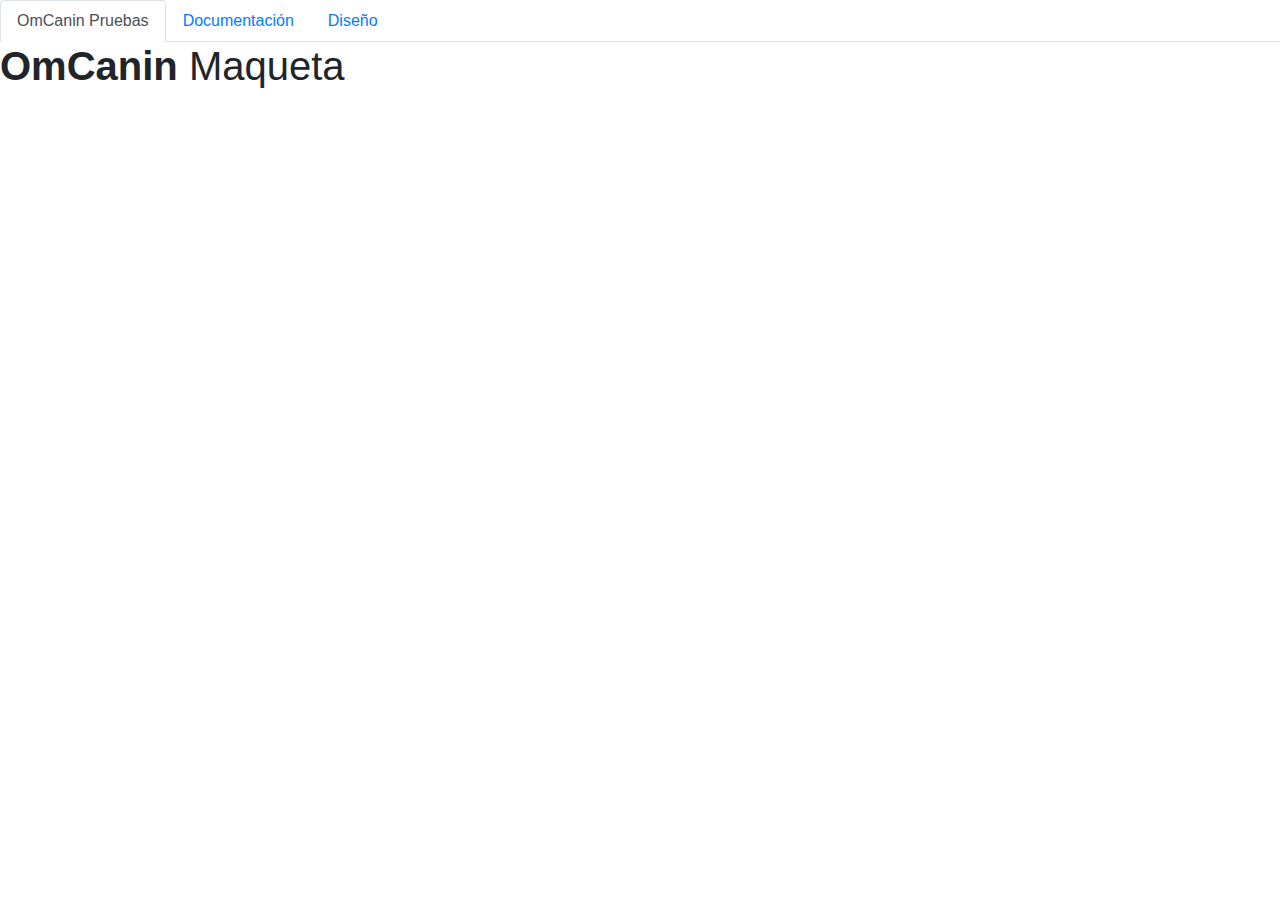
==== diseño.html @ 7c10395f "maqueta1" ====
<!DOCTYPE html>
<html lang="es">
<head>
    <meta charset="UTF-8">
    <meta name="viewport" content="width=device-width, initial-scale=1.0">
    <meta name="description" content="Servidor de pruebas para sistema OmCanin Video.">
    <title>Om Canin Test</title>
    <link href='omcaninlogo.jpg' rel='shortcut icon' type='image/jpg'>

    <link href="https://fonts.googleapis.com/css?family=Fjalla+One|Noto+Sans+JP&display=swap" rel="stylesheet"> 
    <link rel="stylesheet" href="style.css" />
    <link
      rel="stylesheet"
      href="https://stackpath.bootstrapcdn.com/bootstrap/4.4.1/css/bootstrap.min.css"
      integrity="sha384-Vkoo8x4CGsO3+Hhxv8T/Q5PaXtkKtu6ug5TOeNV6gBiFeWPGFN9MuhOf23Q9Ifjh"
      crossorigin="anonymous"
    />
</head>
<body>
    <header>
<ul class="nav nav-tabs">
  <li class="nav-item">
    <a class="nav-link active" href="#">OmCanin Pruebas</a>
  </li>
  <li class="nav-item">
    <a class="nav-link" href="docu.html">Documentación</a>
  </li>
  <li class="nav-item">
    <a class="nav-link" href="diseño.html">Diseño</a>
  </li>
</ul>
    </header>
    <section>
        <h1><strong>OmCanin</strong>
Maqueta
        </h1>
    </section>
    <footer></footer>
</body>
</html>
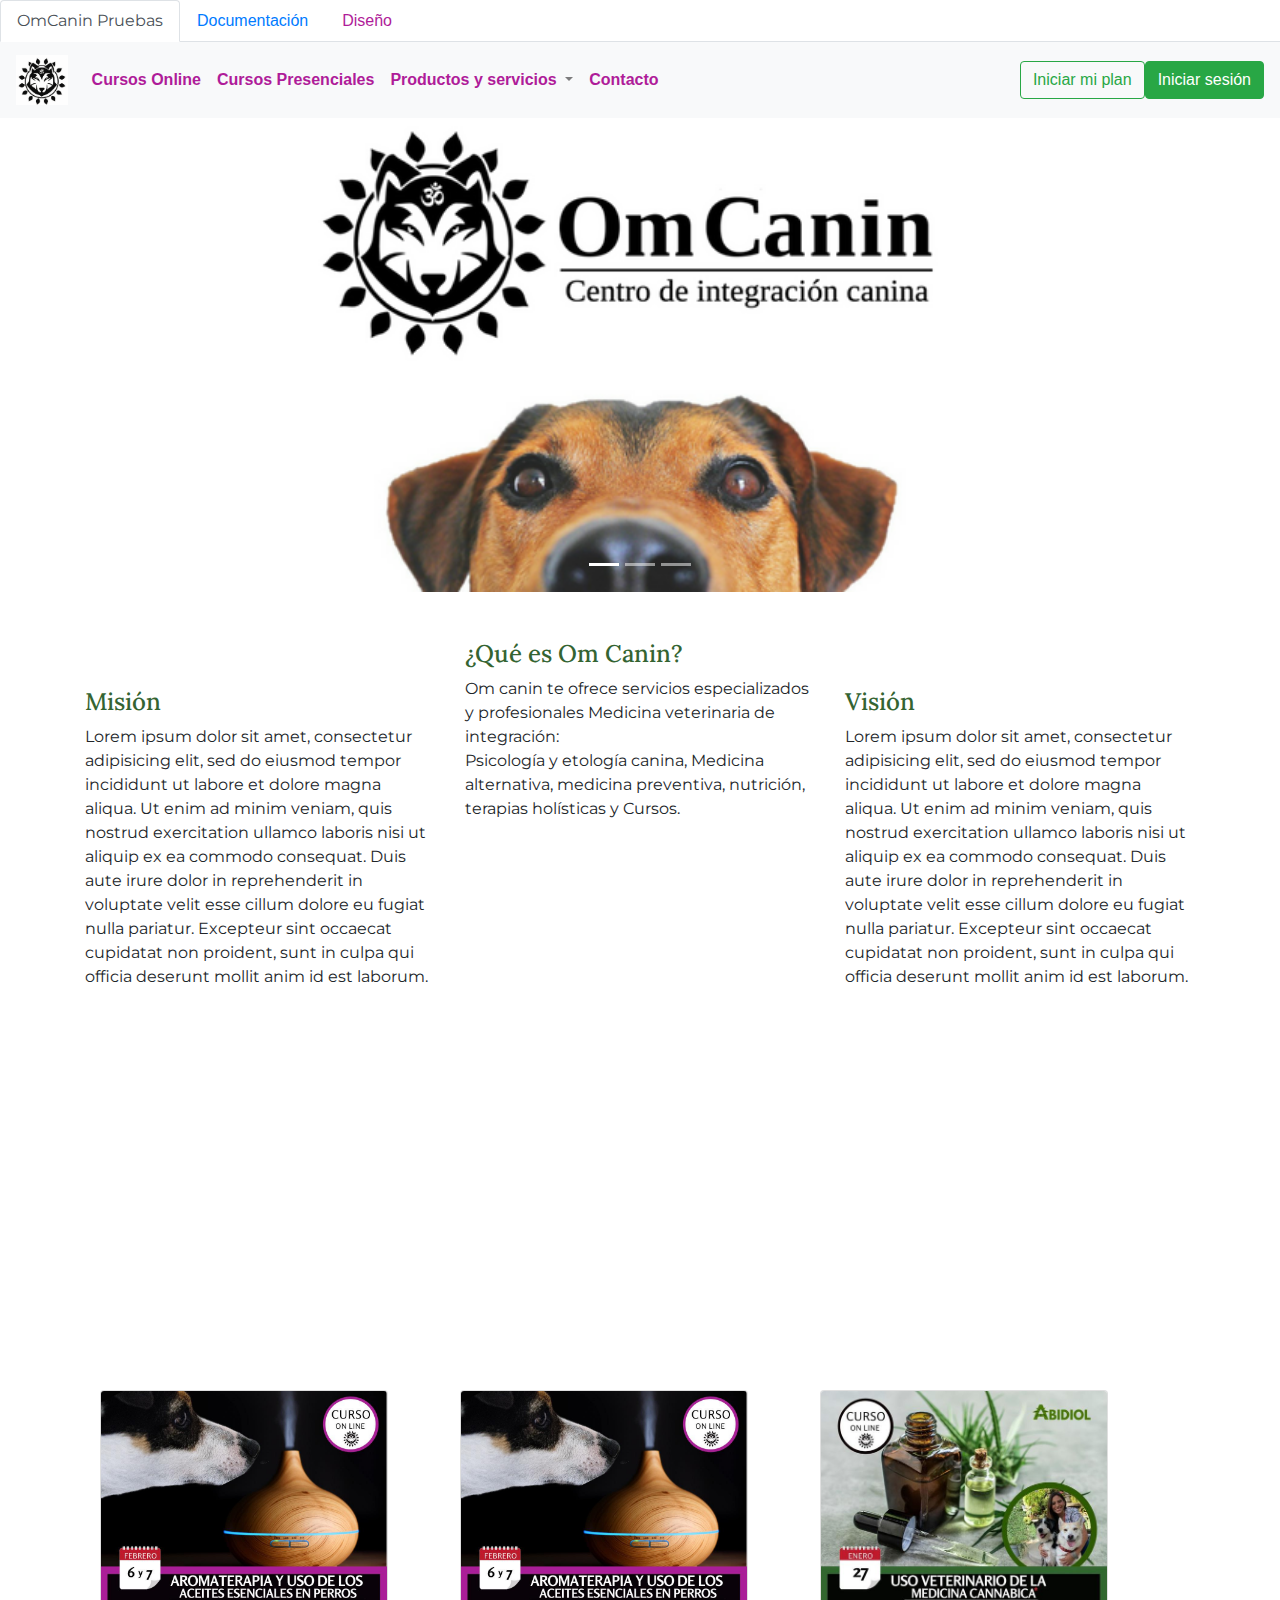
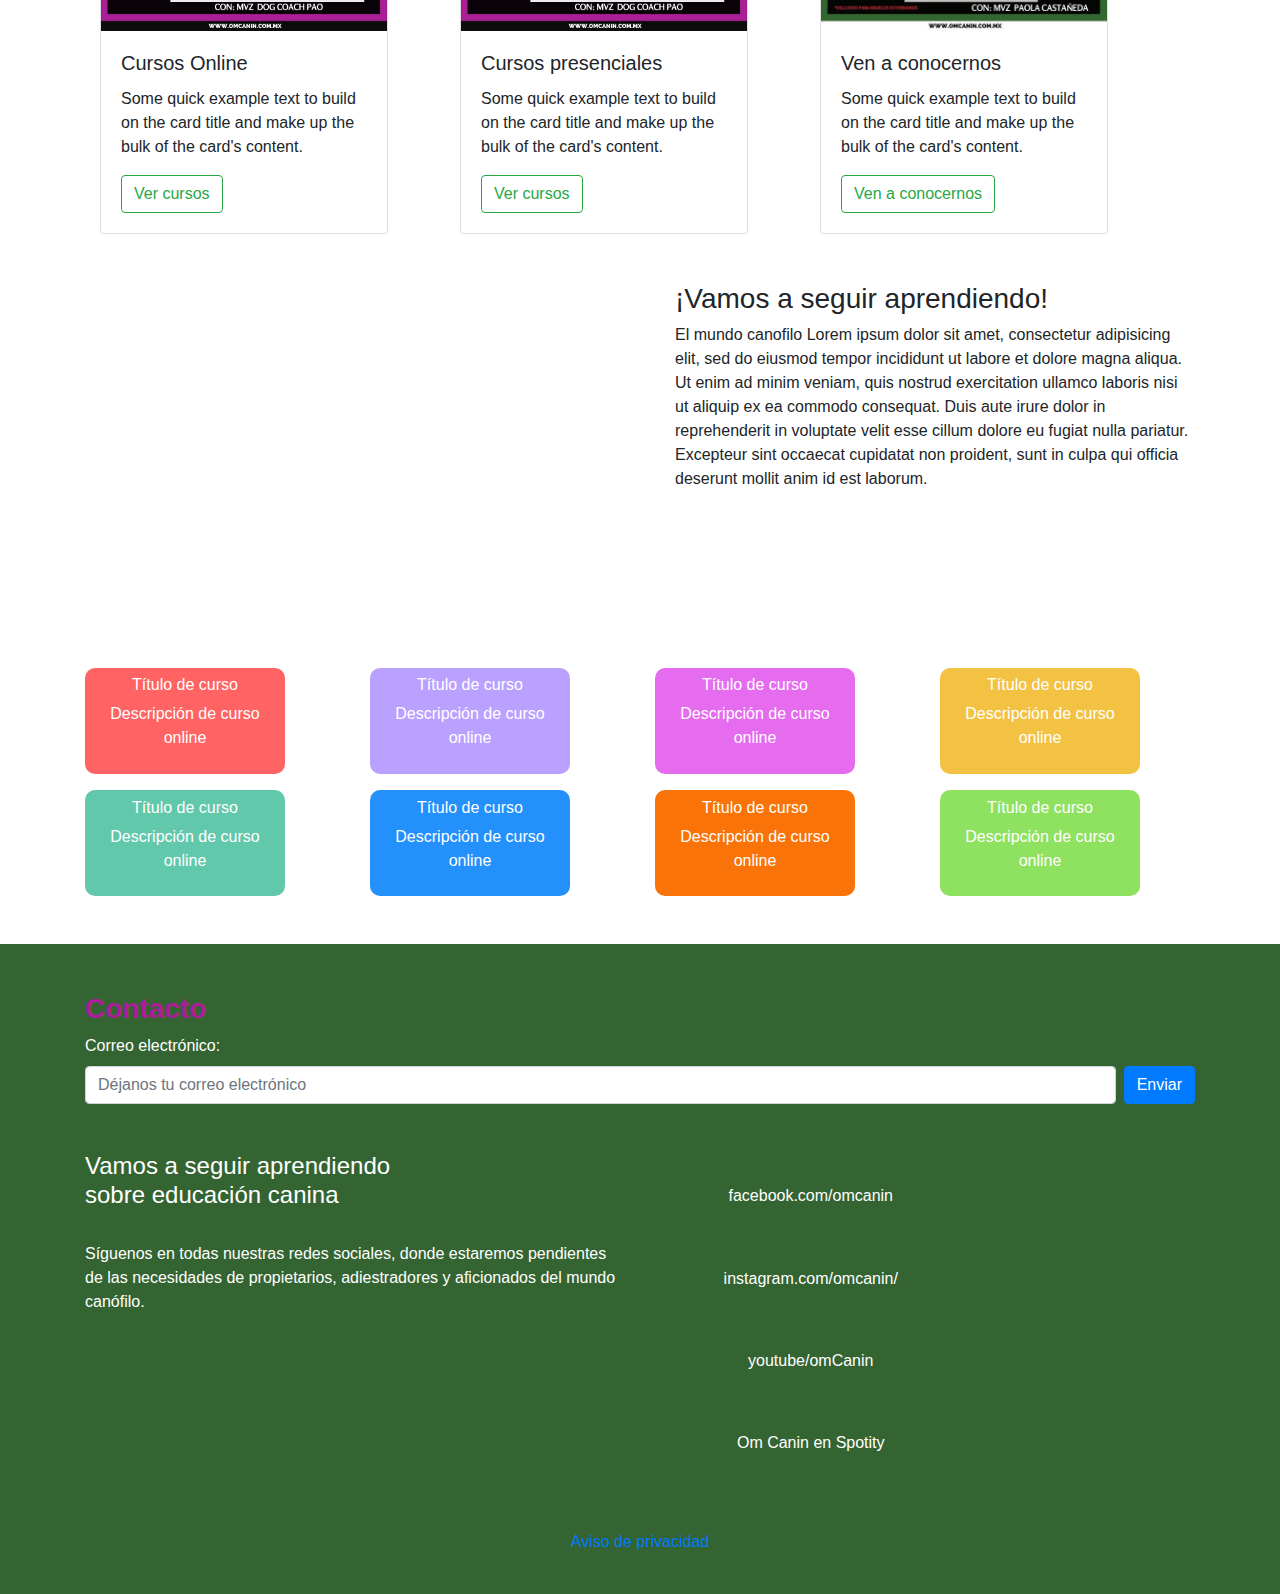
==== commit ab58b2a6: "demo1" ====
--- a/diseño.html
+++ b/diseño.html
@@ -5,36 +5,357 @@
     <meta name="viewport" content="width=device-width, initial-scale=1.0">
     <meta name="description" content="Servidor de pruebas para sistema OmCanin Video.">
     <title>Om Canin Test</title>
-    <link href='omcaninlogo.jpg' rel='shortcut icon' type='image/jpg'>
-
-    <link href="https://fonts.googleapis.com/css?family=Fjalla+One|Noto+Sans+JP&display=swap" rel="stylesheet"> 
+    <link href='omlobo.png' rel='shortcut icon' type='image/jpg'>
+
     <link rel="stylesheet" href="style.css" />
+    <link rel="stylesheet" href="irStyle.css" />
+
+    <link rel="stylesheet" type="text/css" href="font-awesome.min.css">
+
+
+<!-- Fuentes -->
+<link rel="preconnect" href="https://fonts.gstatic.com">
+<link href="https://fonts.googleapis.com/css2?family=Lora:ital,wght@0,400;0,500;0,600;0,700;1,400;1,500;1,600;1,700&display=swap" rel="stylesheet">
+<link href="https://fonts.googleapis.com/css2?family=Montserrat:ital,wght@0,100;0,200;0,300;0,400;0,500;0,600;0,700;0,800;0,900;1,100;1,200;1,300;1,400;1,500;1,600;1,700;1,800;1,900&display=swap" rel="stylesheet">
+
+<!-- Bootstrap -->
     <link
       rel="stylesheet"
       href="https://stackpath.bootstrapcdn.com/bootstrap/4.4.1/css/bootstrap.min.css"
       integrity="sha384-Vkoo8x4CGsO3+Hhxv8T/Q5PaXtkKtu6ug5TOeNV6gBiFeWPGFN9MuhOf23Q9Ifjh"
       crossorigin="anonymous"
     />
+    <script src="https://maxcdn.bootstrapcdn.com/bootstrap/4.0.0/js/bootstrap.min.js" integrity="sha384-JZR6Spejh4U02d8jOt6vLEHfe/JQGiRRSQQxSfFWpi1MquVdAyjUar5+76PVCmYl" crossorigin="anonymous"></script>
+
+	<script src="https://code.jquery.com/jquery-3.2.1.slim.min.js" integrity="sha384-KJ3o2DKtIkvYIK3UENzmM7KCkRr/rE9/Qpg6aAZGJwFDMVNA/GpGFF93hXpG5KkN" crossorigin="anonymous"></script>
+	<script src="https://cdnjs.cloudflare.com/ajax/libs/popper.js/1.12.9/umd/popper.min.js" integrity="sha384-ApNbgh9B+Y1QKtv3Rn7W3mgPxhU9K/ScQsAP7hUibX39j7fakFPskvXusvfa0b4Q" crossorigin="anonymous"></script>
+
+	<link rel="stylesheet" href="https://cdn.jsdelivr.net/npm/bootstrap-icons@1.3.0/font/bootstrap-icons.css">
 </head>
 <body>
     <header>
-<ul class="nav nav-tabs">
-  <li class="nav-item">
-    <a class="nav-link active" href="#">OmCanin Pruebas</a>
-  </li>
-  <li class="nav-item">
-    <a class="nav-link" href="docu.html">Documentación</a>
-  </li>
-  <li class="nav-item">
-    <a class="nav-link" href="diseño.html">Diseño</a>
-  </li>
-</ul>
+			<ul class="nav nav-tabs">
+			  <li class="nav-item">
+			    <a class="nav-link active font-Monse" href="#">OmCanin Pruebas</a>
+			  </li>
+			  <li class="nav-item">
+			    <a class="nav-link" href="docu.html">Documentación</a>
+			  </li>
+			  <li class="nav-item">
+			    <a class="nav-link" href="diseño.html"><span class="octext-violet">Diseño</span></a>
+			  </li>
+			</ul>
     </header>
-    <section>
-        <h1><strong>OmCanin</strong>
-Maqueta
-        </h1>
-    </section>
-    <footer></footer>
+
+<section id="navbardeomcanin">
+<nav class="navbar navbar-expand-lg navbar-light bg-light">
+  <a class="navbar-brand" href="#">
+  	<img src="omlobo.png" height="50">
+  </a>
+  <button class="navbar-toggler" type="button" data-toggle="collapse" data-target="#navbarSupportedContent" aria-controls="navbarSupportedContent" aria-expanded="false" aria-label="Toggle navigation">
+    <span class="navbar-toggler-icon"></span>
+  </button>
+
+  <div class="collapse navbar-collapse" id="navbarSupportedContent">
+    <ul class="navbar-nav mr-auto">
+      <li class="nav-item active">
+        <a class="nav-link" href="#"><span class="oc-title33">Cursos Online</span></a>
+      </li>
+      <li class="nav-item active">
+        <a class="nav-link" href="#"><span class="oc-title33">Cursos Presenciales</span></a>
+      </li>
+      <li class="nav-item dropdown">
+        <a class="nav-link dropdown-toggle" href="#" id="navbarDropdown" role="button" data-toggle="dropdown" aria-haspopup="true" aria-expanded="false">
+          <span class="oc-title33">Productos y servicios</span>
+        </a>
+        <div class="dropdown-menu" aria-labelledby="navbarDropdown">
+          <a class="dropdown-item" href="#">Sucursal Puebla</a>
+          <div class="dropdown-divider"></div>
+          <a class="dropdown-item" href="#">Sucursal CDMX</a>
+        </div>
+      </li>
+      <li class="nav-item">
+        <a class="nav-link" href="#Contacto"><span class="oc-title33">Contacto</span></a>
+      </li>
+    </ul>
+    <form class="form-inline my-2 my-lg-0">
+      <button class="btn btn-outline-success my-2 my-sm-0" type="submit">Iniciar mi plan</button>
+      <button class="btn btn-success my-2 my-sm-0" type="submit">Iniciar sesión</button>
+    </form>
+  </div>
+</nav>
+</section>
+
+<!-- Carousel -->
+<div id="carouselExampleIndicators" class="carousel slide" data-ride="carousel">
+  <ol class="carousel-indicators">
+    <li data-target="#carouselExampleIndicators" data-slide-to="0" class="active"></li>
+    <li data-target="#carouselExampleIndicators" data-slide-to="1"></li>
+    <li data-target="#carouselExampleIndicators" data-slide-to="2"></li>
+  </ol>
+  <div class="carousel-inner">
+    <div class="carousel-item active">
+      <img class="d-block w-100" src="slide2.png" alt="First slide">
+        <!--<div class="carousel-caption d-none d-md-block">
+    		<h1><span class="octext-green"octext-green>Om Canin Academia Digital</span></h1>
+    		<p>Te invitamos a aprender del mundo canofilo</p>
+  		</div> -->
+    </div>
+    <div class="carousel-item">
+      <img class="d-block w-100" src="slide3.jpg" alt="Second slide">
+        <!-- <div class="carousel-caption d-none d-md-block">
+    		<h1>Cursos inline</h1>
+    		<p>Para aprender desde cualquir dispositivo móvil</p>
+  		</div> -->
+    </div>
+    <div class="carousel-item">
+      <img class="d-block w-100" src="slide4.jpg" alt="Third slide">
+      <!--
+        <div class="carousel-caption d-none d-md-block">
+    		<h1>Cursos presenciales</h1>
+    		<p>Nuestros cursos con los mejores especialistas.</p>
+  		</div>      -->
+    </div>
+  </div>
+  <a class="carousel-control-prev" href="#carouselExampleIndicators" role="button" data-slide="prev">
+    <span class="carousel-control-prev-icon" aria-hidden="true"></span>
+    <span class="sr-only">Previous</span>
+  </a>
+  <a class="carousel-control-next" href="#carouselExampleIndicators" role="button" data-slide="next">
+    <span class="carousel-control-next-icon" aria-hidden="true"></span>
+    <span class="sr-only">Next</span>
+  </a>
+</div>
+
+<section id="Quienes">
+	<div class="container padding-botop">
+		<div class="row">
+			<div class="col-sm">
+				<div class="padding-top3">
+					<h4 class="oc-title3">Misión</h4>
+					<p class="font-Monse">Lorem ipsum dolor sit amet, consectetur adipisicing elit, sed do eiusmod
+					tempor incididunt ut labore et dolore magna aliqua. Ut enim ad minim veniam,
+					quis nostrud exercitation ullamco laboris nisi ut aliquip ex ea commodo
+					consequat. Duis aute irure dolor in reprehenderit in voluptate velit esse
+					cillum dolore eu fugiat nulla pariatur. Excepteur sint occaecat cupidatat non
+					proident, sunt in culpa qui officia deserunt mollit anim id est laborum.</p>
+				</div>
+			</div>
+			<div class="col-sm">
+				<div>
+					<h4 class="oc-title3">¿Qué es Om Canin?</h4>
+					<p class="font-Monse">
+						Om canin te ofrece servicios especializados y profesionales
+						Medicina veterinaria de integración:  <br>
+						Psicología y etología canina, Medicina alternativa, 
+						medicina preventiva, nutrición, terapias holísticas y Cursos.
+					</p>
+				</div>
+			</div>
+			<div class="col-sm">
+				<div class="padding-top3">
+					<h4 class="oc-title3">Visión</h4>
+					<p class="font-Monse">Lorem ipsum dolor sit amet, consectetur adipisicing elit, sed do eiusmod
+					tempor incididunt ut labore et dolore magna aliqua. Ut enim ad minim veniam,
+					quis nostrud exercitation ullamco laboris nisi ut aliquip ex ea commodo
+					consequat. Duis aute irure dolor in reprehenderit in voluptate velit esse
+					cillum dolore eu fugiat nulla pariatur. Excepteur sint occaecat cupidatat non
+					proident, sunt in culpa qui officia deserunt mollit anim id est laborum.</p>
+				</div>
+			</div>
+		</div>
+	</div>
+</section>
+
+<section class="parallax1">
+	
+</section>
+<section>
+	<div class="container">
+<div class="container row padding-top3">
+			<div class="col-sm">
+				<div class="card" style="width: 18rem;">
+				<img class="card-img-top" src="card1.jpg" alt="Card image cap">
+				  <div class="card-body">
+				    <h5 class="card-title oc-title-33">Cursos Online</h5>
+				    <p class="card-text">Some quick example text to build on the card title and make up the bulk of the card's content.</p>
+				    <a href="#" class="btn btn btn-outline-success">Ver cursos</a>
+  				  </div>
+				</div>
+			</div>
+			<div class="col-sm">
+				<div class="card" style="width: 18rem;">
+				  <img class="card-img-top" src="card1.jpg" alt="Card image cap">
+				  <div class="card-body">
+				    <h5 class="card-title oc-title-33">Cursos presenciales</h5>
+				    <p class="card-text">Some quick example text to build on the card title and make up the bulk of the card's content.</p>
+				    <a href="#" class="btn btn-outline-success">Ver cursos</a>
+  				  </div>
+				</div>
+			</div>
+			<div class="col-sm">
+				<div class="card" style="width: 18rem;">
+				  <img class="card-img-top" src="card3.jpg" alt="Card image cap">
+				  <div class="card-body">
+				    <h5 class="card-title oc-title-33">Ven a conocernos</h5>
+				    <p class="card-text">Some quick example text to build on the card title and make up the bulk of the card's content.</p>
+				    <a href="#" class="btn btn-outline-success">Ven a conocernos</a>
+  				  </div>
+				</div>
+			</div>
+		</div>
+
+	</div>
+</section>
+<section>
+	<div class="container">
+		<div class="row padding-top3">
+			<div class="col-sm">
+				<iframe width="560" height="315" src="https://www.youtube.com/embed/t2rCSDFcKm4" frameborder="0" allow="accelerometer; autoplay; clipboard-write; encrypted-media; gyroscope; picture-in-picture" allowfullscreen></iframe>
+			</div>
+			<div class="col-sm">
+				<h3>¡Vamos a seguir aprendiendo!</h3>
+				<p>El mundo canofilo 
+				Lorem ipsum dolor sit amet, consectetur adipisicing elit, sed do eiusmod
+				tempor incididunt ut labore et dolore magna aliqua. Ut enim ad minim veniam,
+				quis nostrud exercitation ullamco laboris nisi ut aliquip ex ea commodo
+				consequat. Duis aute irure dolor in reprehenderit in voluptate velit esse
+				cillum dolore eu fugiat nulla pariatur. Excepteur sint occaecat cupidatat non
+				proident, sunt in culpa qui officia deserunt mollit anim id est laborum.</p>
+			</div>
+		</div>	
+	</div>
+</section>
+<section>
+	<div class="container">
+		<div class="row padding-botop">
+			<div class="col-sm">
+				<div class="oc-box colors1">
+					<h6>Título de curso</h6>
+					<p>Descripción de curso online
+					</p>
+				</div>
+			</div>
+			<div class="col-sm">
+				<div class="oc-box colors2">
+					<h6>Título de curso</h6>
+					<p>Descripción de curso online
+					</p>
+				</div>
+			</div>
+			<div class="col-sm">
+				<div class="oc-box colors3">
+					<h6>Título de curso</h6>
+					<p>Descripción de curso online
+					</p>
+				</div>
+			</div>
+			<div class="col-sm">
+				<div class="oc-box colors4">
+					<h6>Título de curso</h6>
+					<p>Descripción de curso online
+					</p>
+				</div>
+			</div>
+			<div class="col-sm">
+				<div class="oc-box colors5">
+					<h6>Título de curso</h6>
+					<p>Descripción de curso online
+					</p>
+				</div>
+			</div>
+			<div class="col-sm">
+				<div class="oc-box colors6">
+					<h6>Título de curso</h6>
+					<p>Descripción de curso online
+					</p>
+				</div>
+			</div>
+			<div class="col-sm">
+				<div class="oc-box colors7">
+					<h6>Título de curso</h6>
+					<p>Descripción de curso online
+					</p>
+				</div>
+			</div>
+			<div class="col-sm">
+				<div class="oc-box colors8">
+					<h6>Título de curso</h6>
+					<p>Descripción de curso online
+					</p>
+				</div>
+			</div>
+		</div>
+	</div>
+</section>
+
+    <footer id="Contacto">
+    	<div class="oc-contacto padding-top3">
+    		<div class="container">
+    			<h3 class="oc-title33">Contacto</h3>
+	            <form action="">
+	                <label for="email"><span class="twhite">Correo electrónico:</span></label>
+	                <div class="d-flex">
+	                    <div class="flex-fill mr-2">
+	                        <input type="email" id="email" class="form-control" 
+	                        placeholder="Déjanos tu correo electrónico">
+	                    </div>
+	                    <button type="submit" class="btn btn-primary">Enviar</button>
+	                </div>
+	            </form>
+
+	<div class="row padding-botop">
+		<div class="col-sm">
+			<h4 class="twhite">Vamos a seguir aprendiendo <br>
+			sobre educación canina</h4>
+			<br>
+			<p class="twhite">Síguenos en todas nuestras redes sociales, 
+			donde estaremos pendientes de las necesidades
+			de propietarios, adiestradores y aficionados del mundo canófilo. </p>
+		</div>
+		<div class="col-sm">
+			<div>
+				<button class="oc-box-redes btn">
+					<a href="https://www.facebook.com/omcanin" target="_blank">
+						<span class="facBrand"><i class="fa fa-facebook-square"></i></span>
+						<span class="twhite">facebook.com/omcanin</span></a>
+				</button>
+				<button class="oc-box-redes btn">
+					<a href="https://www.instagram.com/omcanin/?hl=es" target="_blank">
+						<span class="insBrand"><i class="fa fa-instagram"></i></span>
+						<span class="twhite">instagram.com/omcanin/</span>
+					</a>
+				</button>
+				<button class="oc-box-redes btn">
+					<a href="#" target="_blank">
+						<span class="youBrand"><i class="fa fa-youtube"></i></span>
+						<span class="twhite">youtube/omCanin </span>
+					</a>
+				</button>
+				<button class="oc-box-redes btn">
+					<a href="#" target="_blank">
+						<span class="spoBrand"><i class="fa fa-spotify"></i></span>
+						<span class="twhite">Om Canin en Spotity </span>
+					</a>
+				</button>
+			</div>
+		</div>
+	</div>
+
+    		</div> <!-- container -->
+
+	    	<div class="tcenter">
+	    		<a href="#">Aviso de privacidad</a>
+	    	</div>
+
+    	</div> <!-- oc-contacto -->
+    </footer>
+
+
+    <script src="https://maxcdn.bootstrapcdn.com/bootstrap/4.0.0/js/bootstrap.min.js" integrity="sha384-JZR6Spejh4U02d8jOt6vLEHfe/JQGiRRSQQxSfFWpi1MquVdAyjUar5+76PVCmYl" crossorigin="anonymous"></script>
+
+	<script src="https://code.jquery.com/jquery-3.2.1.slim.min.js" integrity="sha384-KJ3o2DKtIkvYIK3UENzmM7KCkRr/rE9/Qpg6aAZGJwFDMVNA/GpGFF93hXpG5KkN" crossorigin="anonymous"></script>
+	<script src="https://cdnjs.cloudflare.com/ajax/libs/popper.js/1.12.9/umd/popper.min.js" integrity="sha384-ApNbgh9B+Y1QKtv3Rn7W3mgPxhU9K/ScQsAP7hUibX39j7fakFPskvXusvfa0b4Q" crossorigin="anonymous"></script>
+
 </body>
 </html>--- a/style.css
+++ b/style.css
@@ -0,0 +1,96 @@
+/*
+Color 1 Morado: AF1C99
+Color 2 Verde: 346432
+Color 3 Negro: 020202;
+Color 4 Gris Azulado: AFBCB3;
+Color 5 Blanco: FFFFFF;
+*/ 
+
+.font-Lora{
+	font-family: 'Lora', serif;
+}
+
+.font-Monse{
+	font-family: 'Montserrat', sans-serif;
+}
+
+
+.colors1{
+	background-color: #FF6363;
+}
+.colors2{
+	background-color: #BBA1FF;
+}
+.colors3{
+	background-color: #E66CEF;
+}
+.colors4{
+	background-color: #F3C243;
+}
+.colors5{
+	background-color: #62C8AB;
+}
+.colors6{
+	background-color: #2490FC;
+}
+.colors7{
+	background-color: #F97308;
+}
+.colors8{
+	background-color: #8FE160;
+}
+
+.oc-box{
+	border-radius: 10px;
+	width: 200px;
+	padding: 3%;
+	text-align: center;
+	color: white;
+	margin-top: 1em;
+}
+.oc-box:hover{
+	width: 210px;
+	height: 100px;
+}
+.oc-box-redes{
+	border-radius: 10px;
+	border-color: green;
+	margin: 3%;
+	color: white;
+	font-weight: lighter;
+	background-color: #3a7832;
+	padding-left: 20px;	
+	min-width: 250px;
+}
+
+.oc-box-redes:hover{
+	background-color: #AF1C99;
+}
+.octext-green{
+	color: #346432;
+}
+.octext-violet{
+	color: #AF1C99;
+}
+
+.oc-title3{
+	color: #346432;
+	font-family: 'Lora', serif;
+}
+.oc-title33{
+	color: #AF1C99;
+	font-weight: bold;
+}
+
+.oc-contacto{
+	background-color: #346432;
+	height: 650px;
+}
+
+#Quienes{
+	background-image: url("Imagen-11.png");
+	height: 500px; 
+  	background-position: center; 
+  	background-repeat: no-repeat; 
+  	background-size: cover;
+}--- a/irStyle.css
+++ b/irStyle.css
@@ -0,0 +1,45 @@
+.antirow{
+	width: 100%;
+}
+.tcenter{
+	text-align: center;
+}
+.twhite{
+	color: white;
+}
+.margin-b3{
+		margin-bottom: 3em;				
+}
+.padding-top3{
+	padding-top: 3em;
+}
+.padding-botop{
+	padding-top: 3em;
+	padding-bottom: 3em;
+}
+.parallax1{
+	background-image: url("parallax1.jpg");
+	height: 250px;
+	background-attachment: fixed;
+	background-position: center;
+	background-repeat: no-repeat;
+	background.size: cover;
+}
+
+.facBrand , .insBrand , .youBrand , .spoBrand{
+	font-size: 1.5em;
+	margin: 3px;
+}
+
+.facBrand{
+	color: #395998;
+}
+.insBrand{
+	color: #833AB4;
+}
+.youBrand{
+	color: #c4302b;
+}
+.spoBrand{
+	color: #1DB954;
+}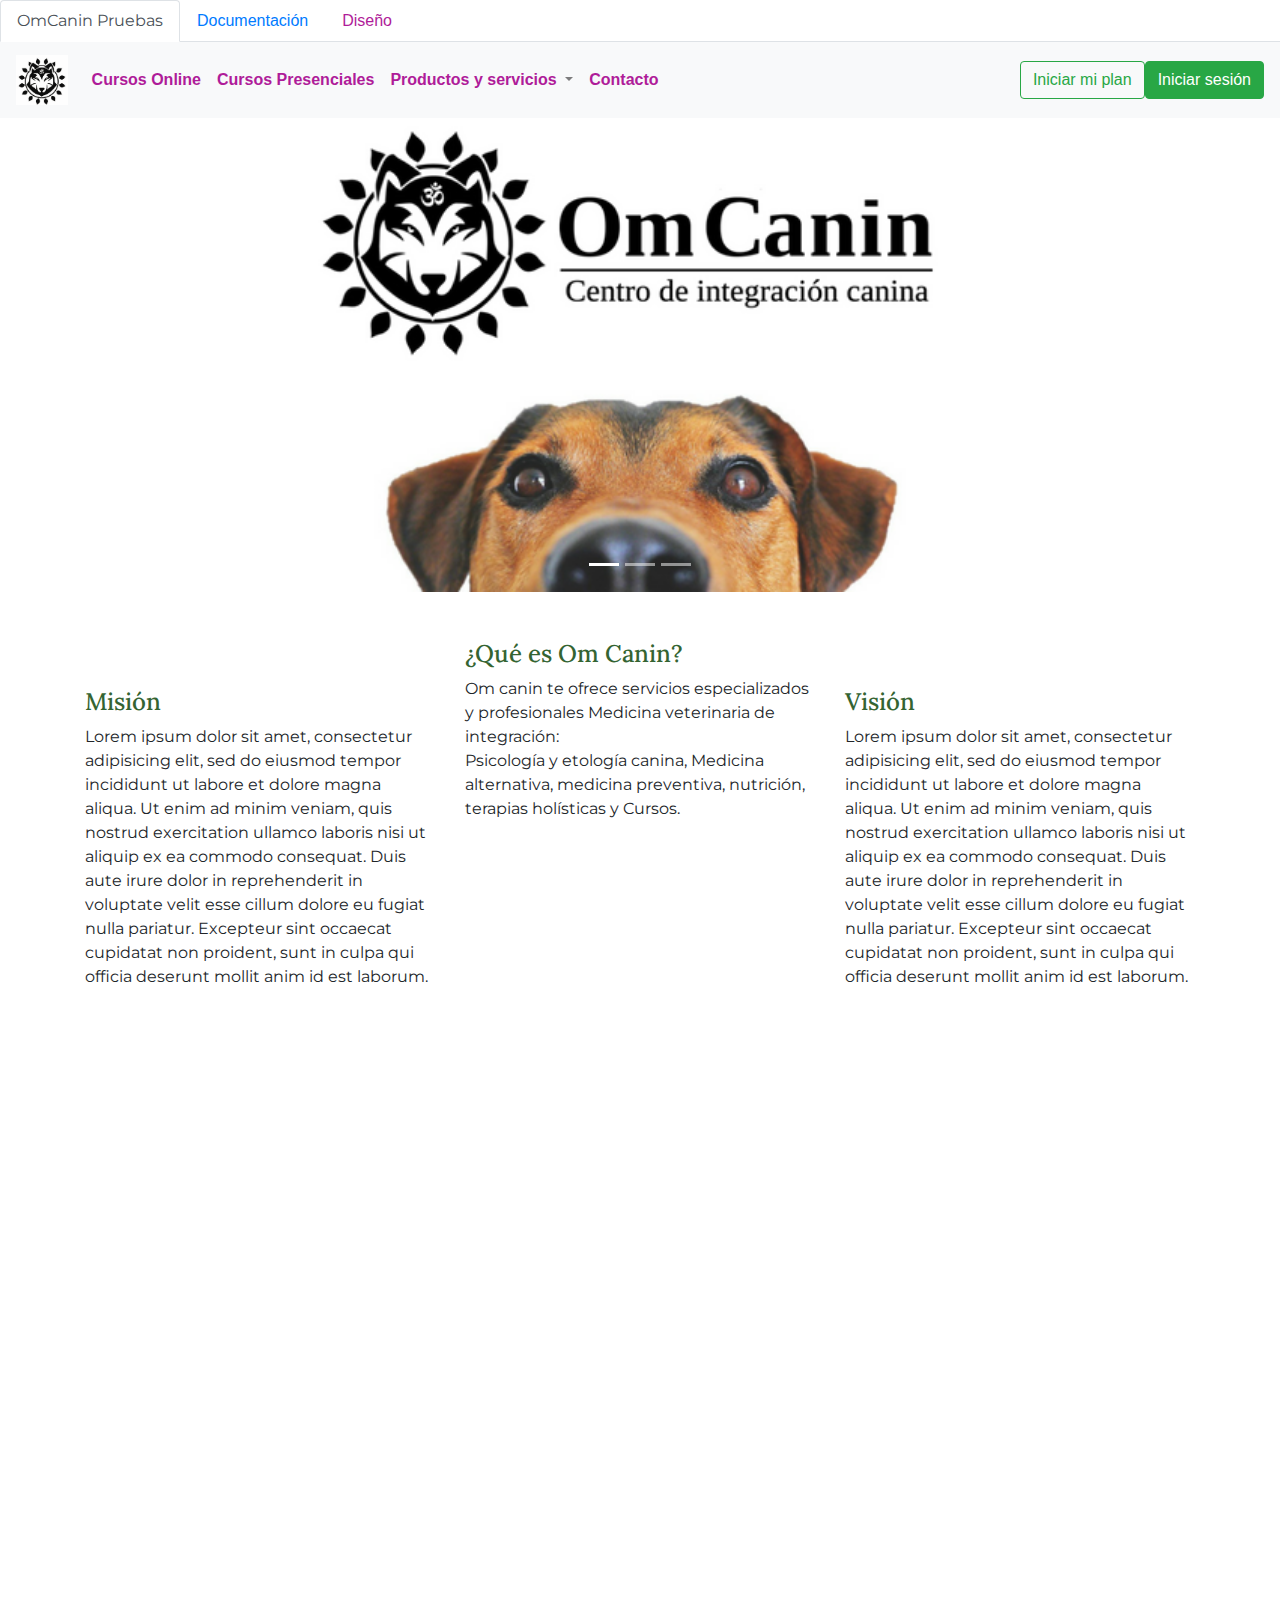
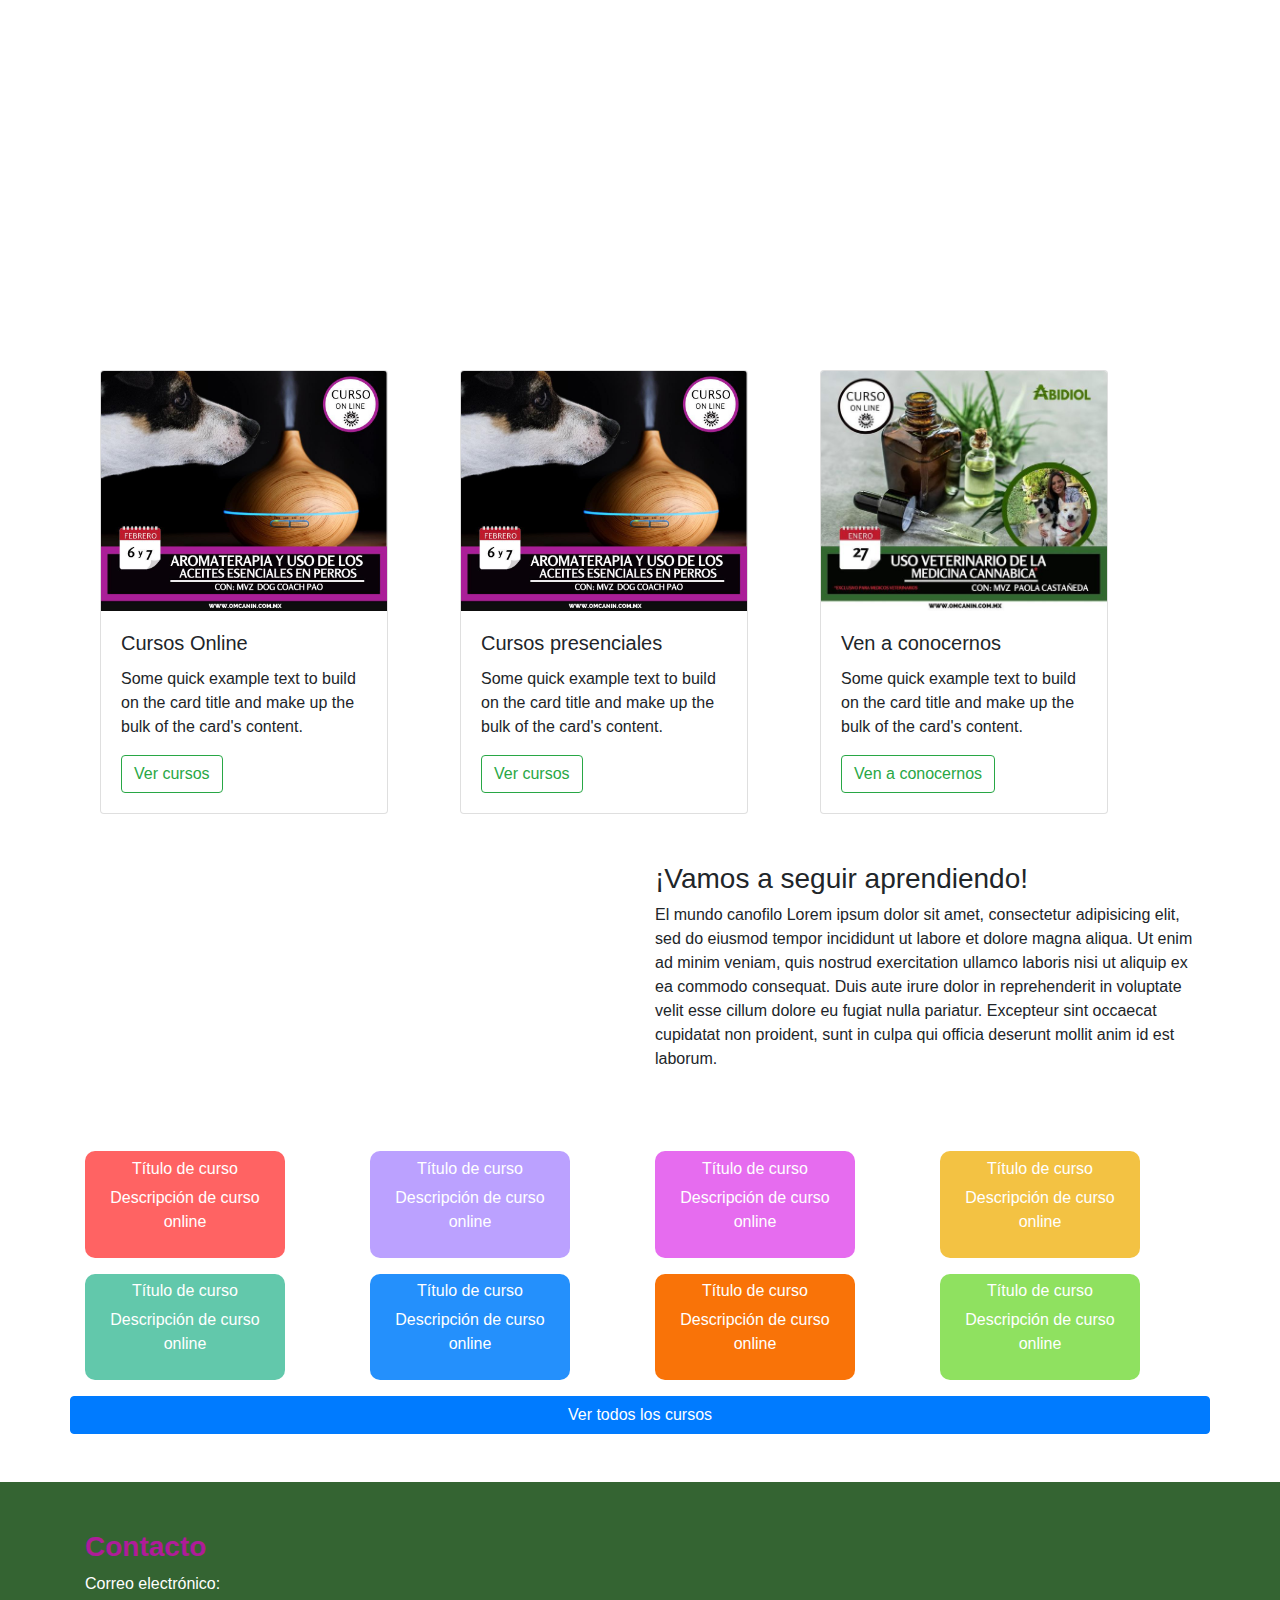
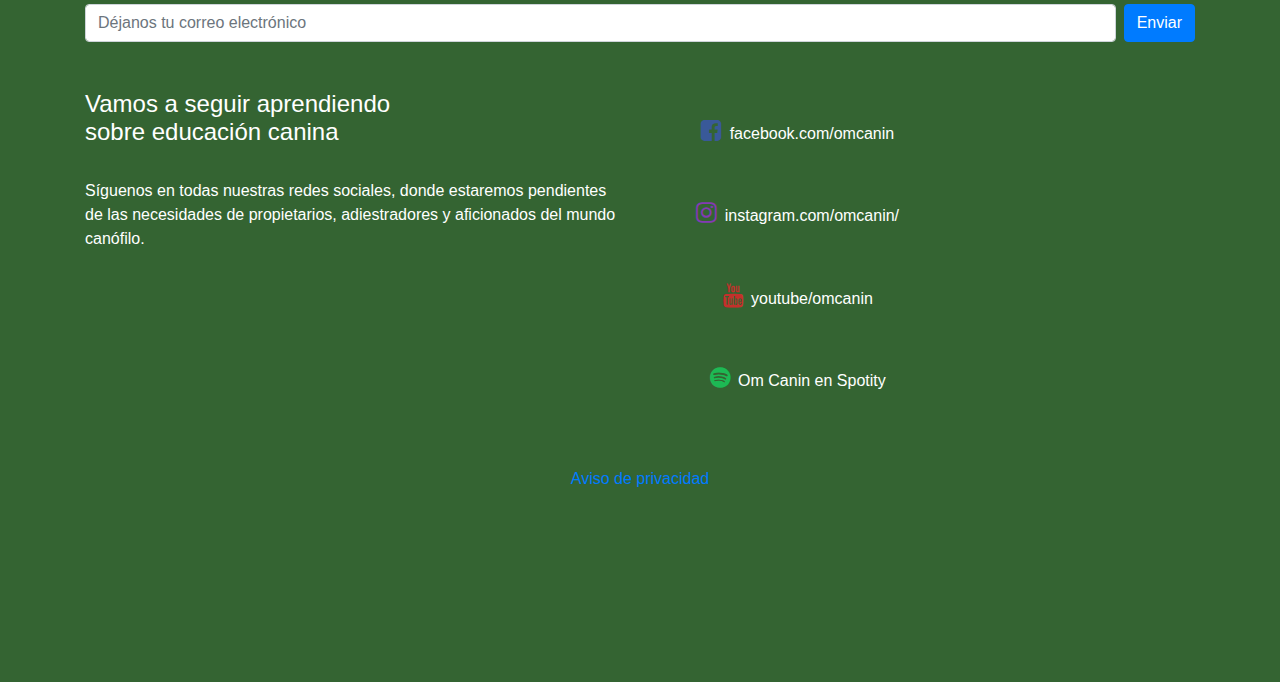
==== commit 18b5288e: "Add files via upload" ====
--- a/diseño.html
+++ b/diseño.html
@@ -10,7 +10,8 @@
     <link rel="stylesheet" href="style.css" />
     <link rel="stylesheet" href="irStyle.css" />
 
-    <link rel="stylesheet" type="text/css" href="font-awesome.min.css">
+
+    <link rel="stylesheet" type="text/css" href="css/font-awesome.css">
 
 
 <!-- Fuentes -->
@@ -211,7 +212,7 @@
 	<div class="container">
 		<div class="row padding-top3">
 			<div class="col-sm">
-				<iframe width="560" height="315" src="https://www.youtube.com/embed/t2rCSDFcKm4" frameborder="0" allow="accelerometer; autoplay; clipboard-write; encrypted-media; gyroscope; picture-in-picture" allowfullscreen></iframe>
+				<iframe width="360" height="115" src="https://www.youtube.com/embed/t2rCSDFcKm4" frameborder="0" allow="accelerometer; autoplay; clipboard-write; encrypted-media; gyroscope; picture-in-picture" allowfullscreen></iframe>
 			</div>
 			<div class="col-sm">
 				<h3>¡Vamos a seguir aprendiendo!</h3>
@@ -285,7 +286,9 @@
 					</p>
 				</div>
 			</div>
-		</div>
+			<button class=" btn btn-primary" style="margin-top: 1em; width: 100%;">Ver todos los cursos</button>
+		</div>
+
 	</div>
 </section>
 
@@ -329,7 +332,7 @@
 				<button class="oc-box-redes btn">
 					<a href="#" target="_blank">
 						<span class="youBrand"><i class="fa fa-youtube"></i></span>
-						<span class="twhite">youtube/omCanin </span>
+						<span class="twhite">youtube/omcanin </span>
 					</a>
 				</button>
 				<button class="oc-box-redes btn">
--- a/style.css
+++ b/style.css
@@ -84,12 +84,12 @@
 
 .oc-contacto{
 	background-color: #346432;
-	height: 650px;
+	height: 800px;
 }
 
 #Quienes{
 	background-image: url("Imagen-11.png");
-	height: 500px; 
+	height: 1080px; 
   	background-position: center; 
   	background-repeat: no-repeat; 
   	background-size: cover;
